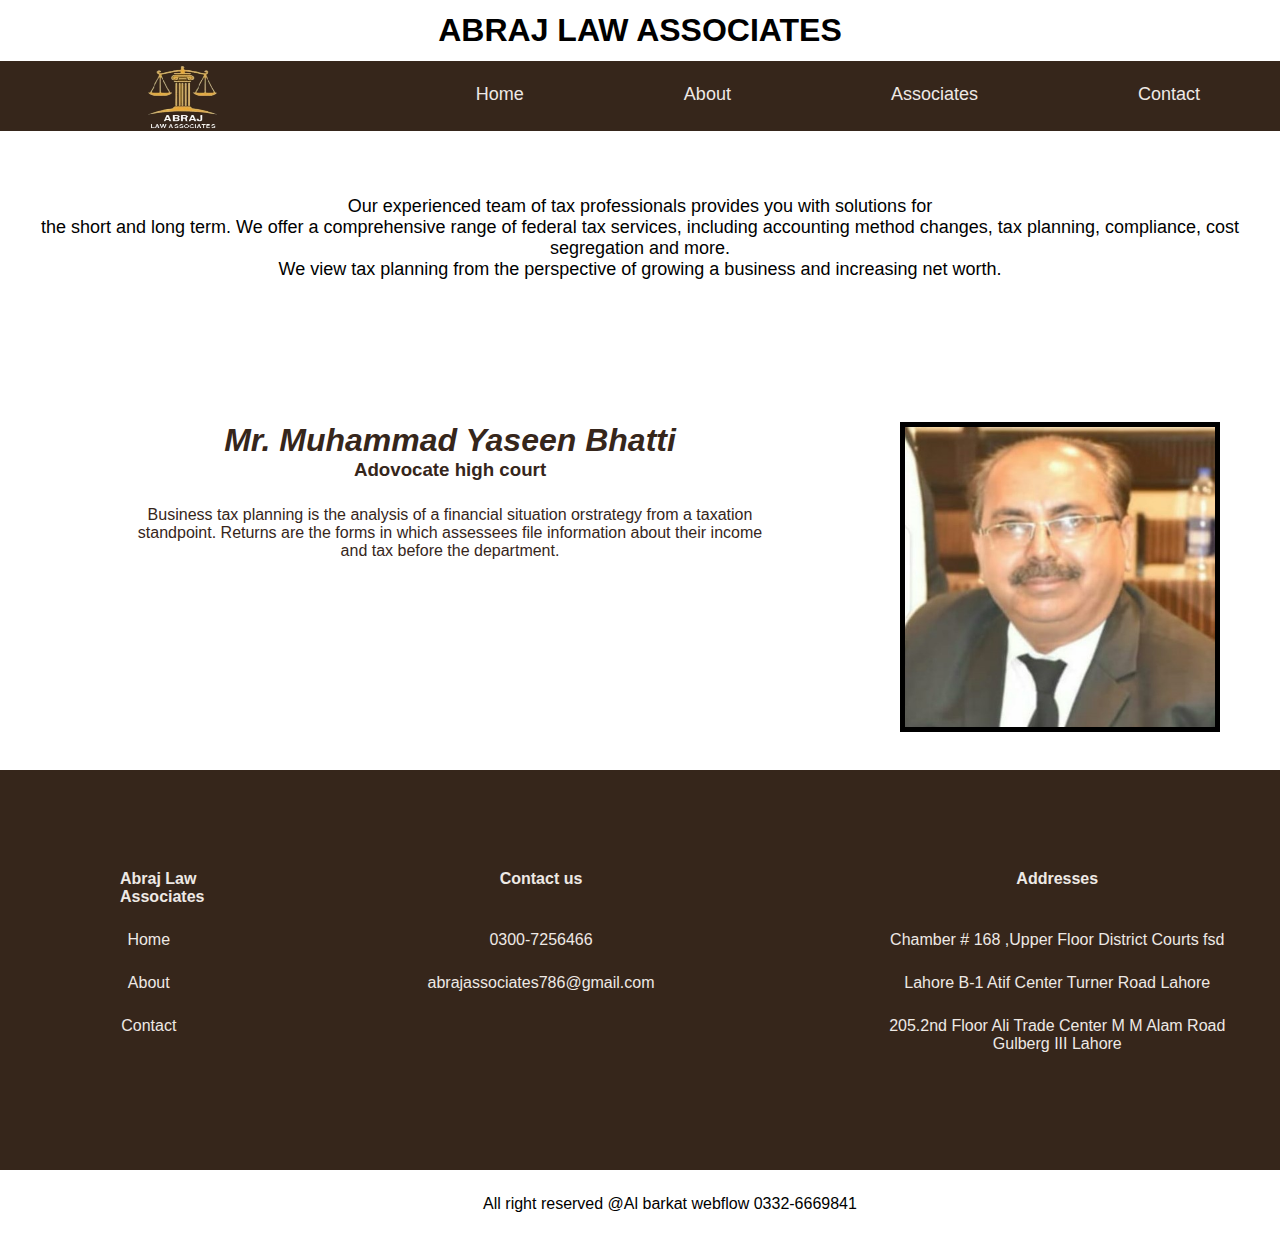
==== index.html @ 7c5629a1 "Add files via upload" ====
<!DOCTYPE html>
<html lang="en">
<head>
    <meta charset="UTF-8">
    <meta name="viewport" content="width=], initial-scale=1.0">
    <title>Lawyer</title>

    <style>
        @import url('https://fonts.googleapis.com/css2?family=Agbalumo&display=swap') ;
    html {
    scroll-behavior: smooth;
}

* {
    margin: 0px;
    padding: 0px;
    text-decoration: none;
    font-family: 'Lucida Sans', 'Lucida Sans Regular', 'Lucida Grande', 'Lucida Sans Unicode', Geneva, Verdana, sans-serif;
}
       
        
        .navbar {
             /* margin-top: 25px;  */
             background-color: #36261B;  
             overflow: hidden;
             position: relative; 
             top: Opx; 
             margin-top: 12px;
             flex-wrap: wrap;
             /* margin-left: 20px; */
             right: 0; 
             /* height: 100px; */
    max-width: 1280px;
             text-align:center ;
             height: 70px;
        } 

        .navbar a {
              float:right;   
     
             /* display:block; */
             padding: 20px; 
             margin:30px 60px; 
             margin-top: 3px;
             /* margin-left: ; */
             flex-wrap: wrap;
             text-align: center; 
          
            justify-content: center;
            text-decoration: none;
            font-size: 18px;
            color:#EEE9E5; 
         }  
.navbar img{
   width:75px;
   height:65px;
   margin-right: 30px;
   margin-top: 4px;

}
  .container{

    flex-wrap: wrap;
    width:100%;
text-align: center;
margin-top: 12px;
/* font-family:Arial, Helvetica, sans-serif; */


  }
  .container{
   font-family: 'Franklin Gothic Medium', 'Arial Narrow', Arial, sans-serif;
  }
    .head{
   
        border-radius: 50%;
         margin-top: 45px; 
         /* flex-wrap: wrap; */
         margin-left: 50px;  

    }
    #head2{
        color: #36261B;
         float: right; 
          margin-top: 45px; 
          /* flex-wrap: wrap; */
          margin-left: 350px; 
          font-size: medium; 
          font-family: 'agbalumo';
         text-align: center;

    }
    .container2{
        display:flex;
        text-align: center;
        margin-top: 20px;
        width:100%;
    }
    p{
        text-align: center;
        margin:25px 30px;
    }
 
    .container3{
    display:flex;
    /* max-height: 1200px; */
    height:400px;
    width:100%;
    background: #36261B;
    color:#EEE9E5;
    margin-top: 34px;


 }
 .end p{
    font-size: medium;
 }
 .end h1{
    font-size: medium;
 }
 #end2 h1{
    text-align: center;
    font-size: medium;
 }
#end1 h1{
  margin-left: 70px;
}
 #end1{
/* text-align: center; */
    margin-left: 50px;
    margin-top: 100px;
 }
 #end2{
    
    margin-left: 150px;
    margin-top: 100px;
 }
 #end2 p{
   font-size: medium;
 }
#end3{
  margin-left: 150px;
  text-align: center;
  margin-top:100px ;
}

 .container4{
    display:flex;
    width:100%;
    /* margin: auto; */

 
    
 }
 .mid1 img {
    width:310px;
    height:300px;
    border:5px solid #000000;
    margin-right: 60px;
 }
 #mid2{
    text-align: center;
    margin-top: 45px;
    color:#36261B;
    margin-left: 100px;

 }
 .intro p{
    margin-top: 45px;
    font-size: 18px;
 }
 footer p{
   width: 1280px;
    text-align: center;
 }
 .container3 a{
    color: #EEE9E5;
}

@media screen and (max-width: 442px) {

.container
   {
      height: 430px;
      flex-wrap: wrap;
      width: 130px; 
      margin-top: 0px;
   }

.head{
   height: 50px;
      flex-wrap: wrap;
      display: block;
      width: 40px; 
   } 
   #head2{
     margin: auto;
   }
 
   .navbar{
      height: 400px;
      width: 300px; 
      padding: 10px;
        flex-direction: column;
        align-items: center;
        justify-content: center;
        gap: 20px
   }
   .navbar a {
                float: none;
                 display: block;
                width: 70%;
                box-sizing: border-box;
            }
.container2{

   justify-content:center;
   width:300px;
}

.container3{

height: 800px;
width:300px;
  display: block;  
justify-content: center;

   flex-wrap: wrap;  

}
.end{
   margin-top: 10px;
   flex-wrap: wrap; 
   justify-content: center;

}
#end2{
 margin:auto;
 margin-top: 10px;
}
#end3{
 margin:auto;
 margin-top: 10px;
}

footer p{
   text-align: center;
   width:150px;
   margin-left: 30px;
}
.container4{
display:block;
}
.container4 img{
   width:150px;
   height:150px;
}
#mid2{
   margin:auto;
}
.mid{
   justify-content: center;
}
.mid h1{
   justify-content: center;
}


}










    </style>
</head>
<body>
        <div class="container">
               <h1 ><b>ABRAJ LAW ASSOCIATES</b></h1>     
        </div>     
       
    <div class="navbar" >
 
         <img src="logo4.png" >
 
 

        <a href="#end1" >Contact</a>
        <a href="services.html">Associates</a>
        <a href="about.html" >About</a>
        <a href="#head1" >Home</a>
 
</div>
<div class="container2">
    <div class="intro">
        <p>Our experienced team of tax professionals provides you with solutions for<br> the short and long term. We offer a comprehensive range of federal tax services, including accounting method changes, tax planning, compliance, cost segregation and more.<br> We view tax planning from the perspective of growing a business and increasing net worth.
        </p>
    </div>
</div>
<br>
<br>
<br>
<br>
<div class="container4">
     <div class="mid"id="mid2">
        <h1> <i><b> <u> Mr. Muhammad Yaseen Bhatti</u> </b></i></h1>
        <h3>Adovocate high court</h3>
       <p>Business tax planning is the analysis of a financial situation orstrategy from a taxation standpoint.
        Returns are the forms in which assessees file information about their income and tax before the department.</p>
     </div>
      <div class="mid1"id="mid2">
        <img src="pic2.jpg" >
      </div>
</div>
 <div class="container3">
    <div class="end"id="end1">
        <h1>Abraj Law Associates</h1>
        <p><a href="#head1">Home</a></p>
        <p><a href="about.html">About</a></p>
        <p><a href="#end3">Contact</a></p>
    </div>

    <div class="end"id="end2">
        <h1><b>Contact us</b></h1><br>
        <p><a href="https://web.whatsapp.com/">0300-7256466</a></p>
        <p>abrajassociates786@gmail.com</p>
    </div>
    <div class="end" id="end3">
      <h1>Addresses</h1>
      <br>
      <p> Chamber # 168 ,Upper Floor District Courts fsd</p>
      <p>Lahore B-1 Atif Center Turner Road Lahore</p>
      <p>205.2nd Floor Ali Trade Center M M Alam Road Gulberg III Lahore</p>
    </div>
 </div>
 <footer>
     <p>All right reserved @Al barkat webflow 0332-6669841</p>
 </footer>
</body>
</html>
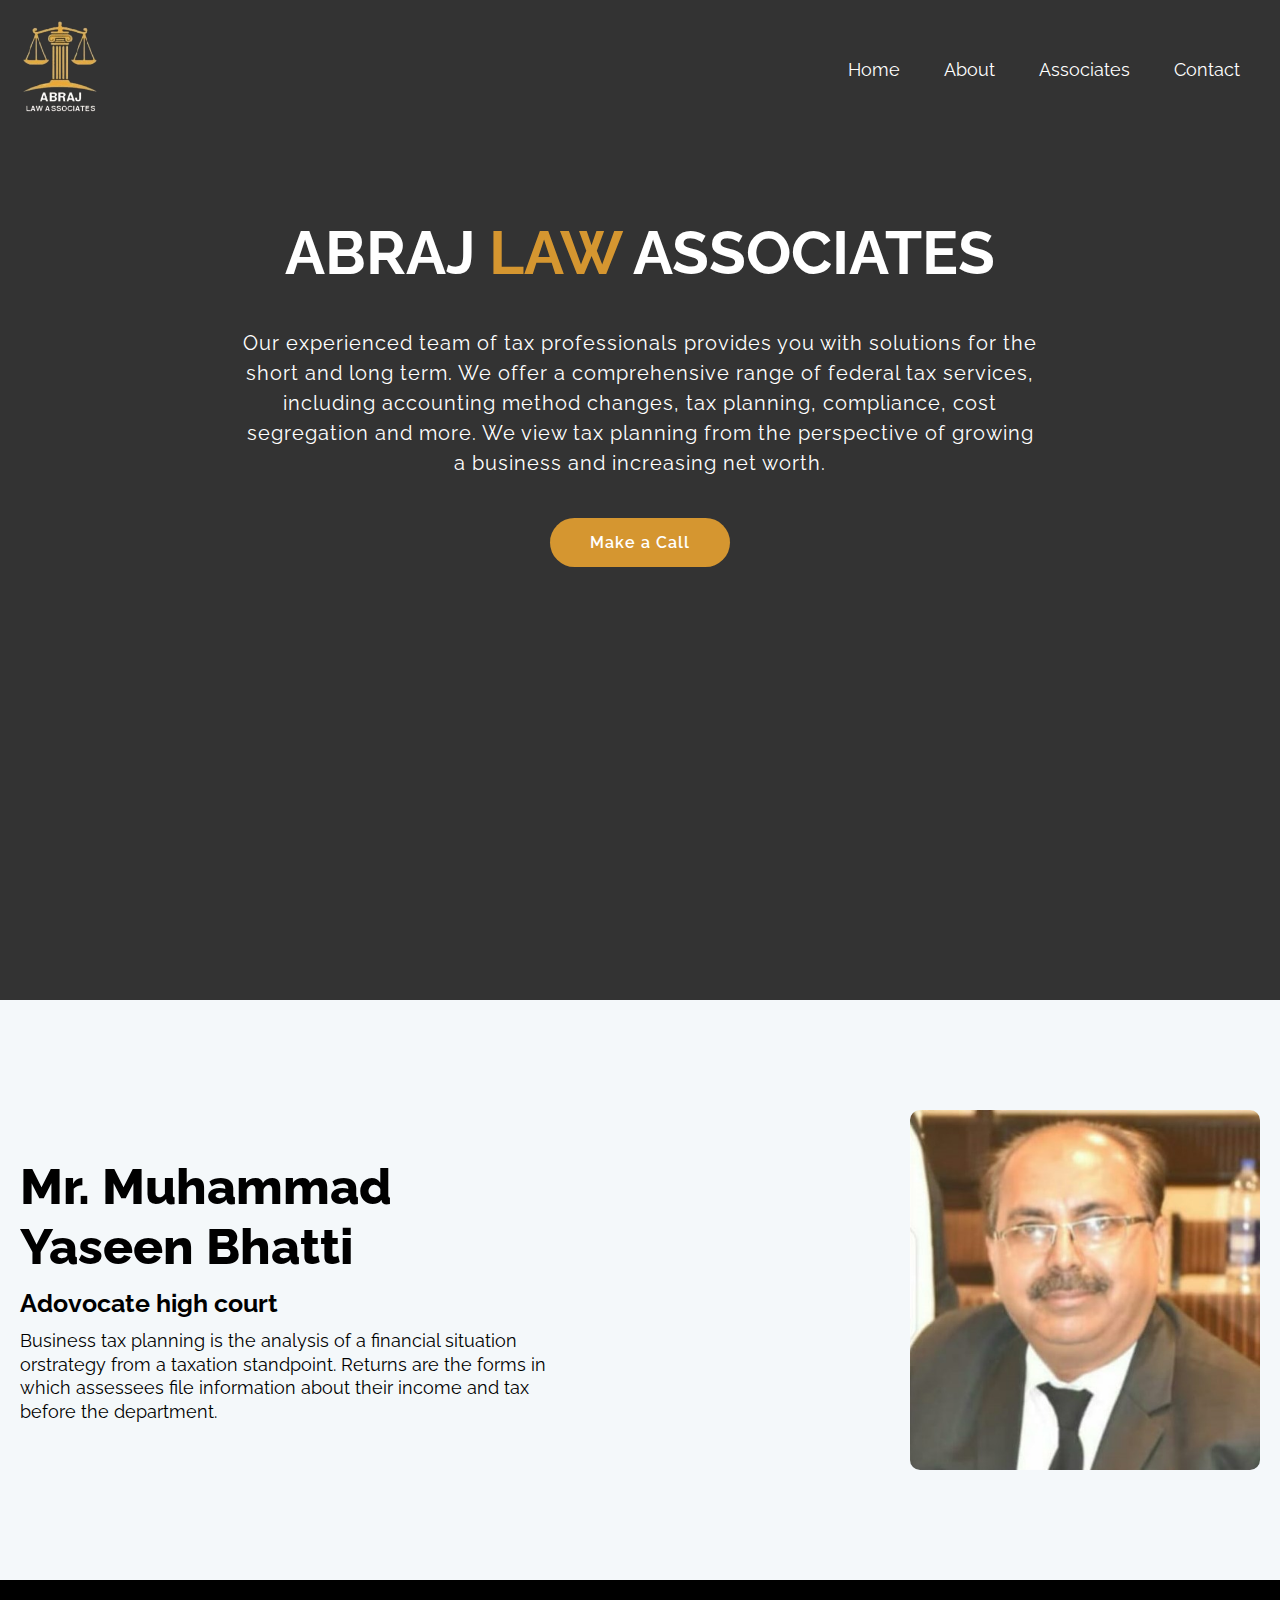
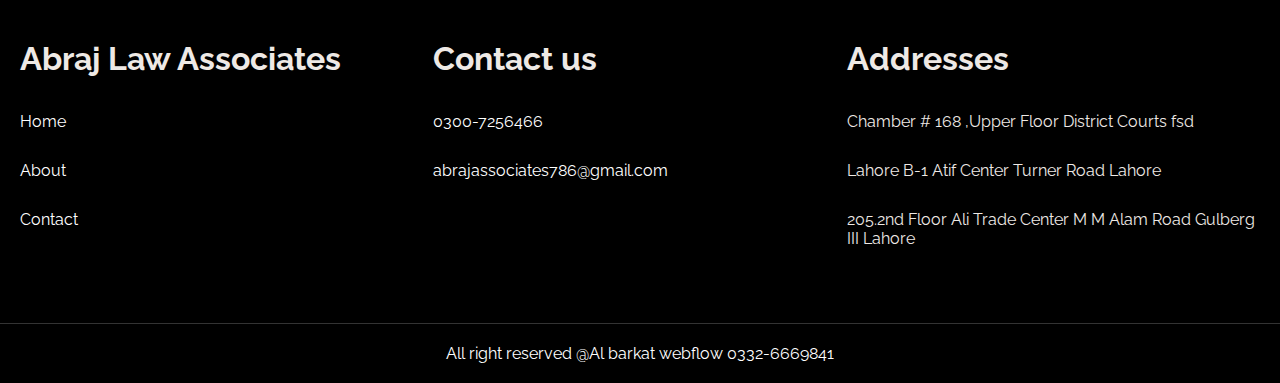
==== commit 1cbb61c2: "home page completed" ====
--- a/index.html
+++ b/index.html
@@ -1,345 +1,94 @@
 <!DOCTYPE html>
 <html lang="en">
-<head>
-    <meta charset="UTF-8">
-    <meta name="viewport" content="width=], initial-scale=1.0">
+  <head>
+    <meta charset="UTF-8" />
+    <meta name="viewport" content="width=device-width, initial-scale=1.0" />
+    <link rel="stylesheet" href="home.css" />
     <title>Lawyer</title>
+  </head>
+  <body>
+    <section class="hero-section">
+      <div class="navbar">
+        <div class="default-container nav-container">
+          <a href="#" class="brand">
+            <img src="logo4.png" />
+          </a>
+          <div class="nav-menu">
+            <a href="#head1">Home</a>
+            <a href="about.html">About</a>
+            <a href="services.html">Associates</a>
+            <a href="#end1">Contact</a>
+          </div>
+        </div>
+      </div>
+      <div class="default-container hero-container">
+        <div class="main-div">
+          <h1 class="main-heading">ABRAJ<span class="color-text"> LAW </span>ASSOCIATES</h1>
+          <div class="main-para">
+            <p>
+              Our experienced team of tax professionals provides you with
+              solutions for the short and long term. We offer a comprehensive
+              range of federal tax services, including accounting method
+              changes, tax planning, compliance, cost segregation and more. We
+              view tax planning from the perspective of growing a business and
+              increasing net worth.
+            </p>
+          </div>
+          <a class="theme-button" href="tel:03226258005">Make a Call</a>
+        </div>
+      </div>
+    </section>
 
-    <style>
-        @import url('https://fonts.googleapis.com/css2?family=Agbalumo&display=swap') ;
-    html {
-    scroll-behavior: smooth;
-}
+    <!------- 2nd section ---->
+    <!-- ----------------------------------------- -->
 
-* {
-    margin: 0px;
-    padding: 0px;
-    text-decoration: none;
-    font-family: 'Lucida Sans', 'Lucida Sans Regular', 'Lucida Grande', 'Lucida Sans Unicode', Geneva, Verdana, sans-serif;
-}
-       
-        
-        .navbar {
-             /* margin-top: 25px;  */
-             background-color: #36261B;  
-             overflow: hidden;
-             position: relative; 
-             top: Opx; 
-             margin-top: 12px;
-             flex-wrap: wrap;
-             /* margin-left: 20px; */
-             right: 0; 
-             /* height: 100px; */
-    max-width: 1280px;
-             text-align:center ;
-             height: 70px;
-        } 
+    <section class="profile-section">
+      <div class="default-container profile-container">
+        <div class="content-main-div">
+          <div class="content-wrapping">
+            <h1 class="prof-name">Mr. Muhammad Yaseen Bhatti</h1>
+            <h3 class="sub-heading">Adovocate high court</h3>
+            <p>
+              Business tax planning is the analysis of a financial situation
+              orstrategy from a taxation standpoint. Returns are the forms in
+              which assessees file information about their income and tax before
+              the department.
+            </p>
+          </div>
+        </div>
+        <div class="image-div">
+          <img src="pic2.jpg" />
+        </div>
+      </div>
+    </section>
 
-        .navbar a {
-              float:right;   
-     
-             /* display:block; */
-             padding: 20px; 
-             margin:30px 60px; 
-             margin-top: 3px;
-             /* margin-left: ; */
-             flex-wrap: wrap;
-             text-align: center; 
-          
-            justify-content: center;
-            text-decoration: none;
-            font-size: 18px;
-            color:#EEE9E5; 
-         }  
-.navbar img{
-   width:75px;
-   height:65px;
-   margin-right: 30px;
-   margin-top: 4px;
+    <!------- 3rd section ---->
+    <!-- ----------------------------------------- -->
+    <section class="footer-section">
+      <div class="default-container footer-container">
+        <div class="end" id="end1">
+          <h1>Abraj Law Associates</h1>
+          <a href="#head1">Home</a>
+          <a href="about.html">About</a>
+          <a href="#end3">Contact</a>
+        </div>
 
-}
-  .container{
+        <div class="end" id="end2">
+          <h1>Contact us</h1>
+          <a href="tel:0300-7256466">0300-7256466</a>
+          <a href="mailto:abrajassociates786@gmail.com">abrajassociates786@gmail.com</a>
+        </div>
 
-    flex-wrap: wrap;
-    width:100%;
-text-align: center;
-margin-top: 12px;
-/* font-family:Arial, Helvetica, sans-serif; */
-
-
-  }
-  .container{
-   font-family: 'Franklin Gothic Medium', 'Arial Narrow', Arial, sans-serif;
-  }
-    .head{
-   
-        border-radius: 50%;
-         margin-top: 45px; 
-         /* flex-wrap: wrap; */
-         margin-left: 50px;  
-
-    }
-    #head2{
-        color: #36261B;
-         float: right; 
-          margin-top: 45px; 
-          /* flex-wrap: wrap; */
-          margin-left: 350px; 
-          font-size: medium; 
-          font-family: 'agbalumo';
-         text-align: center;
-
-    }
-    .container2{
-        display:flex;
-        text-align: center;
-        margin-top: 20px;
-        width:100%;
-    }
-    p{
-        text-align: center;
-        margin:25px 30px;
-    }
- 
-    .container3{
-    display:flex;
-    /* max-height: 1200px; */
-    height:400px;
-    width:100%;
-    background: #36261B;
-    color:#EEE9E5;
-    margin-top: 34px;
-
-
- }
- .end p{
-    font-size: medium;
- }
- .end h1{
-    font-size: medium;
- }
- #end2 h1{
-    text-align: center;
-    font-size: medium;
- }
-#end1 h1{
-  margin-left: 70px;
-}
- #end1{
-/* text-align: center; */
-    margin-left: 50px;
-    margin-top: 100px;
- }
- #end2{
-    
-    margin-left: 150px;
-    margin-top: 100px;
- }
- #end2 p{
-   font-size: medium;
- }
-#end3{
-  margin-left: 150px;
-  text-align: center;
-  margin-top:100px ;
-}
-
- .container4{
-    display:flex;
-    width:100%;
-    /* margin: auto; */
-
- 
-    
- }
- .mid1 img {
-    width:310px;
-    height:300px;
-    border:5px solid #000000;
-    margin-right: 60px;
- }
- #mid2{
-    text-align: center;
-    margin-top: 45px;
-    color:#36261B;
-    margin-left: 100px;
-
- }
- .intro p{
-    margin-top: 45px;
-    font-size: 18px;
- }
- footer p{
-   width: 1280px;
-    text-align: center;
- }
- .container3 a{
-    color: #EEE9E5;
-}
-
-@media screen and (max-width: 442px) {
-
-.container
-   {
-      height: 430px;
-      flex-wrap: wrap;
-      width: 130px; 
-      margin-top: 0px;
-   }
-
-.head{
-   height: 50px;
-      flex-wrap: wrap;
-      display: block;
-      width: 40px; 
-   } 
-   #head2{
-     margin: auto;
-   }
- 
-   .navbar{
-      height: 400px;
-      width: 300px; 
-      padding: 10px;
-        flex-direction: column;
-        align-items: center;
-        justify-content: center;
-        gap: 20px
-   }
-   .navbar a {
-                float: none;
-                 display: block;
-                width: 70%;
-                box-sizing: border-box;
-            }
-.container2{
-
-   justify-content:center;
-   width:300px;
-}
-
-.container3{
-
-height: 800px;
-width:300px;
-  display: block;  
-justify-content: center;
-
-   flex-wrap: wrap;  
-
-}
-.end{
-   margin-top: 10px;
-   flex-wrap: wrap; 
-   justify-content: center;
-
-}
-#end2{
- margin:auto;
- margin-top: 10px;
-}
-#end3{
- margin:auto;
- margin-top: 10px;
-}
-
-footer p{
-   text-align: center;
-   width:150px;
-   margin-left: 30px;
-}
-.container4{
-display:block;
-}
-.container4 img{
-   width:150px;
-   height:150px;
-}
-#mid2{
-   margin:auto;
-}
-.mid{
-   justify-content: center;
-}
-.mid h1{
-   justify-content: center;
-}
-
-
-}
-
-
-
-
-
-
-
-
-
-
-    </style>
-</head>
-<body>
-        <div class="container">
-               <h1 ><b>ABRAJ LAW ASSOCIATES</b></h1>     
-        </div>     
-       
-    <div class="navbar" >
- 
-         <img src="logo4.png" >
- 
- 
-
-        <a href="#end1" >Contact</a>
-        <a href="services.html">Associates</a>
-        <a href="about.html" >About</a>
-        <a href="#head1" >Home</a>
- 
-</div>
-<div class="container2">
-    <div class="intro">
-        <p>Our experienced team of tax professionals provides you with solutions for<br> the short and long term. We offer a comprehensive range of federal tax services, including accounting method changes, tax planning, compliance, cost segregation and more.<br> We view tax planning from the perspective of growing a business and increasing net worth.
-        </p>
-    </div>
-</div>
-<br>
-<br>
-<br>
-<br>
-<div class="container4">
-     <div class="mid"id="mid2">
-        <h1> <i><b> <u> Mr. Muhammad Yaseen Bhatti</u> </b></i></h1>
-        <h3>Adovocate high court</h3>
-       <p>Business tax planning is the analysis of a financial situation orstrategy from a taxation standpoint.
-        Returns are the forms in which assessees file information about their income and tax before the department.</p>
-     </div>
-      <div class="mid1"id="mid2">
-        <img src="pic2.jpg" >
+        <div class="end" id="end3">
+          <h1>Addresses</h1>
+          <p>Chamber # 168 ,Upper Floor District Courts fsd</p>
+          <p>Lahore B-1 Atif Center Turner Road Lahore</p>
+          <p>205.2nd Floor Ali Trade Center M M Alam Road Gulberg III Lahore</p>
+        </div>
       </div>
-</div>
- <div class="container3">
-    <div class="end"id="end1">
-        <h1>Abraj Law Associates</h1>
-        <p><a href="#head1">Home</a></p>
-        <p><a href="about.html">About</a></p>
-        <p><a href="#end3">Contact</a></p>
-    </div>
-
-    <div class="end"id="end2">
-        <h1><b>Contact us</b></h1><br>
-        <p><a href="https://web.whatsapp.com/">0300-7256466</a></p>
-        <p>abrajassociates786@gmail.com</p>
-    </div>
-    <div class="end" id="end3">
-      <h1>Addresses</h1>
-      <br>
-      <p> Chamber # 168 ,Upper Floor District Courts fsd</p>
-      <p>Lahore B-1 Atif Center Turner Road Lahore</p>
-      <p>205.2nd Floor Ali Trade Center M M Alam Road Gulberg III Lahore</p>
-    </div>
- </div>
- <footer>
-     <p>All right reserved @Al barkat webflow 0332-6669841</p>
- </footer>
-</body>
-</html>+    </section>
+    <footer>
+      All right reserved @Al barkat webflow 0332-6669841
+    </footer>
+  </body>
+</html>
--- a/home.css
+++ b/home.css
@@ -0,0 +1,251 @@
+@import url("https://fonts.googleapis.com/css2?family=Raleway:ital,wght@0,100..900;1,100..900&display=swap");
+
+:root {
+  --theme-yellow: #d59630;
+  --theme-hover-yellow: #b27613;
+}
+
+html {
+  scroll-behavior: smooth;
+}
+
+* {
+  margin: 0px;
+  padding: 0px;
+  text-decoration: none;
+  font-family: "Raleway", sans-serif;
+}
+
+.navbar {
+  background-color: transparent;
+  color: white;
+  padding: 10px 0;
+}
+
+.default-container {
+  max-width: 1280px;
+  margin: auto;
+  padding: 10px 20px;
+}
+
+.nav-container {
+  display: flex;
+  align-items: center;
+  justify-content: space-between;
+}
+
+.brand img {
+  width: 80px;
+}
+
+.nav-menu a {
+  padding: 10px 20px;
+  color: white;
+  font-size: 18px;
+}
+.nav-menu a:hover {
+ color: var(--theme-yellow);
+}
+
+/* The styling for hero section start from here */
+
+.hero-section {
+  min-height: 100vh;
+  padding-bottom: 100px;
+  background: url("https://img.freepik.com/free-photo/view-3d-gavel-lawyer-s-day_23-2151023395.jpg?t=st=1705798922~exp=1705802522~hmac=17ddcecb1304f3472094c42dde6f15d949e229e4844cc022144e36dd26183fc7&w=740")
+    no-repeat center/cover;
+  background-color: rgba(0, 0, 0, 0.8);
+  background-blend-mode: darken;
+}
+.hero-container .main-div {
+  color: white;
+  display: flex;
+  flex-direction: column;
+  align-items: center;
+  gap: 40px;
+  text-align: center;
+  max-width: 800px;
+  margin: 70px auto;
+}
+.main-heading {
+  font-size: 60px;
+  font-weight: 700;
+}
+.color-text{
+  color: var(--theme-yellow);
+}
+.main-para p {
+  font-size: 20px;
+  line-height: 1.5em;
+  letter-spacing: 1px;
+}
+.theme-button {
+  padding: 15px 40px;
+  background-color: var(--theme-yellow);
+  border-radius: 100px;
+  color: #fff;
+  transition: 0.4s;
+  font-weight: 600;
+  letter-spacing: 1px;
+}
+.theme-button:hover {
+  background-color: var(--theme-hover-yellow);
+  transform: scale(0.98);
+}
+
+.profile-section {
+  padding: 100px 0;
+  background-color: #f4f8fa;
+}
+.profile-container {
+  display: flex;
+  align-items: center;
+}
+
+.profile-container .content-main-div {
+  flex: 1;
+}
+.profile-container .image-div {
+  flex: 1;
+  display: flex;
+  justify-content: end;
+}
+.image-div img {
+  width: 350px;
+  border-radius: 10px;
+}
+.content-wrapping {
+  max-width: 550px;
+}
+.content-main-div .prof-name {
+  font-size: 50px;
+  line-height: 1.2em;
+  font-weight: 800;
+}
+.content-main-div .sub-heading {
+  font-size: 25px;
+  line-height: 1.3em;
+  padding: 10px 0;
+}
+.content-main-div p {
+  font-size: 18px;
+  line-height: 1.3em;
+}
+.footer-section {
+  padding: 50px 0;
+  background-color: rgb(0, 0, 0);
+  color: white;
+}
+.footer-container {
+  display: grid;
+  grid-template-columns: 1fr 1fr 1fr;
+  color: #eee9e5;
+}
+.end{
+  display: flex;
+  flex-direction: column;
+  align-items:start;
+}
+.end h1{
+  margin-bottom: 20px;
+}
+.end p{
+  margin: 15px 0;
+}
+.end a {
+  margin: 15px 0;
+  color: white;
+}
+.end a:hover {
+  color: var(--theme-yellow);
+}
+footer{
+  border-top: 1px solid rgba(255, 255, 255, 0.20);
+  padding: 20px 0;
+  background-color: rgb(0, 0, 0);
+  color: white;
+  text-align: center;
+}
+
+@media screen and (max-width: 442px) {
+  .container {
+    height: 430px;
+    flex-wrap: wrap;
+    width: 130px;
+    margin-top: 0px;
+  }
+
+  .head {
+    height: 50px;
+    flex-wrap: wrap;
+    display: block;
+    width: 40px;
+  }
+  #head2 {
+    margin: auto;
+  }
+
+  .navbar {
+    height: 400px;
+    width: 300px;
+    padding: 10px;
+    flex-direction: column;
+    align-items: center;
+    justify-content: center;
+    gap: 20px;
+  }
+  .navbar a {
+    float: none;
+    display: block;
+    width: 70%;
+    box-sizing: border-box;
+  }
+  .container2 {
+    justify-content: center;
+    width: 300px;
+  }
+
+  .container3 {
+    height: 800px;
+    width: 300px;
+    display: block;
+    justify-content: center;
+
+    flex-wrap: wrap;
+  }
+  .end {
+    margin-top: 10px;
+    flex-wrap: wrap;
+    justify-content: center;
+  }
+  #end2 {
+    margin: auto;
+    margin-top: 10px;
+  }
+  #end3 {
+    margin: auto;
+    margin-top: 10px;
+  }
+
+  footer p {
+    text-align: center;
+    width: 150px;
+    margin-left: 30px;
+  }
+  .container4 {
+    display: block;
+  }
+  .container4 img {
+    width: 150px;
+    height: 150px;
+  }
+  #mid2 {
+    margin: auto;
+  }
+  .mid {
+    justify-content: center;
+  }
+  .mid h1 {
+    justify-content: center;
+  }
+}
